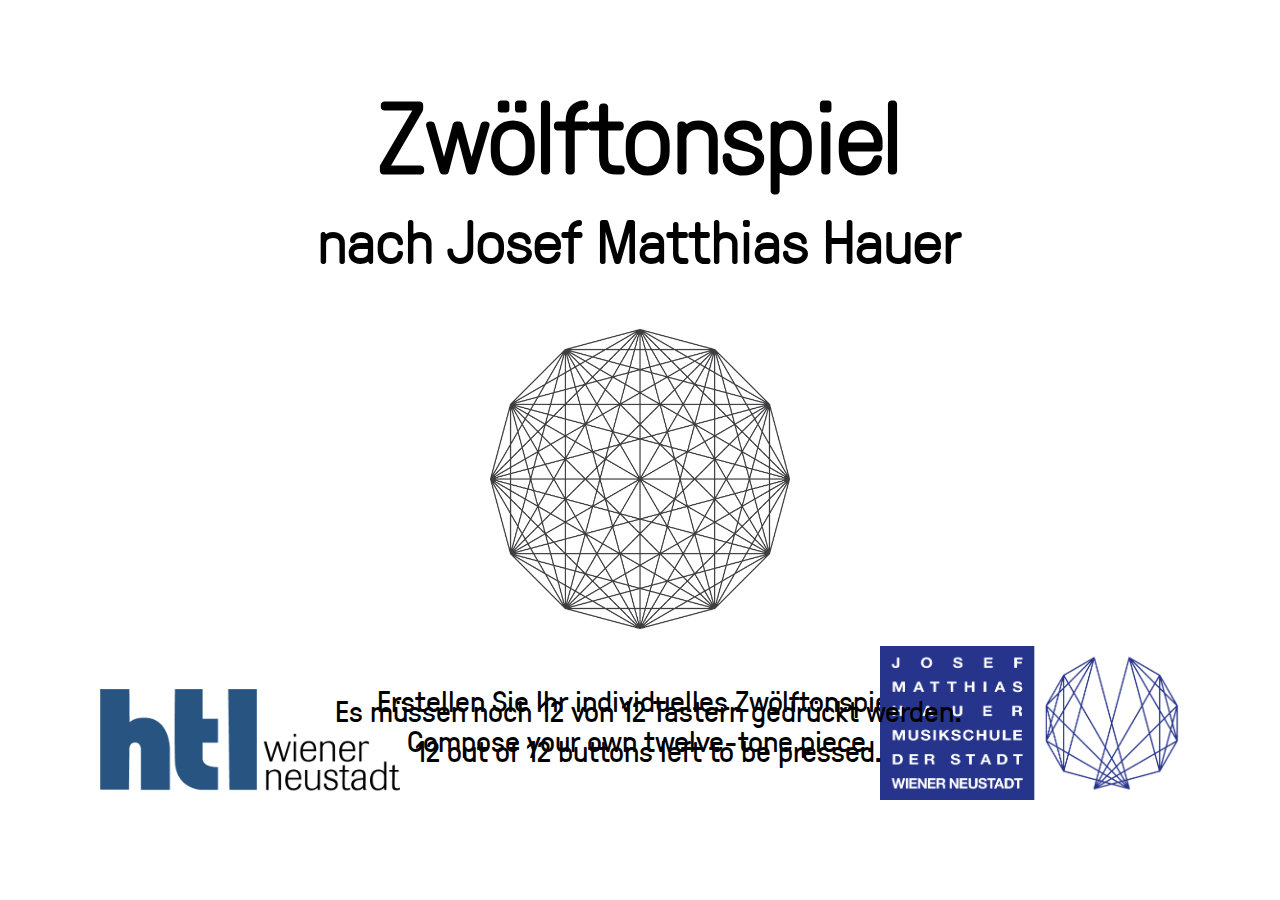
==== web/nr0.html @ dc2d52bd "changed two words and add Reis to last page" ====
<!DOCTYPE html>
<html>
<head>
  <title>Hauer On Repeat</title>
  <meta charset="utf-8" />

  <script src="https://ajax.googleapis.com/ajax/libs/jquery/3.3.1/jquery.min.js"></script>
    <link rel="stylesheet" type="text/css" href="style.css">
    <script src="script.js" type="application/javascript"></script>

  <script>
  setTimeout(fadew, 5000);
  setTimeout(change_page_to_nr01, 5500);

  function change_page_to_nr01(){
      window.location.href = "nr01.html";
  }

  </script>
</head>
<body>
    <div>
        <h1>Zwölftonspiel</h1><h2>nach Josef Matthias Hauer</h2>
    <div class="Content">
        <img src="Achsenkreuz.png" height="300px">

    </div>
        <p id="ContentText" style="top: 650px">
            Erstellen Sie Ihr individuelles Zwölftonspiel.
            <br>
            Compose your own twelve-tone piece.
        </p>

        <img class="logo" id="htllogo" src="htllogo.png" alt="htl logo">
        <img class="logo" id="musikschulelogo" src="musischullogo.png" alt="musikschule logo">
        <div class="Bottom Content">
            <p id="cntButtons">
                Es müssen noch 12 von 12 Taster gedrückt werden.
                <br>
                12 out of 12 buttons still to be pressed.
            </p>
            
        </div>
</div>

</body>
</html>
---- web/style.css ----
@font-face {
    font-family: myFirstFontRegular;
    src: url(gt-pressura-regular.woff);
}

@font-face {
    font-family: myFirstFontBold;
    src: url(gt-pressura-bold.woff);
}

@font-face {
    font-family: myFirstFontLight;
    src: url(gt-pressura-light.woff);
}

* {
    cursor: none !important;
}

.center {
    margin: auto;
    width: 50%;
    padding: 10px;
}

body {
    text-align: center;
}

h1 {
    font-size: 100px;
    /*text-shadow: 2px 2px #ff0000;*/
    font-family: myFirstFontLight;
    margin-bottom: 0px;
}

h2 {
    font-size: 60px;
    /*text-shadow: 2px 2px #ff0000;*/
    font-family: myFirstFontLight;
    margin-top: 0px;
}

p {
    font-size: 30px;
    font-family: myFirstFontRegular;
}

.Bottom {
    position: absolute;
    bottom: 100px;
}

#htllogo {
    left: 100px;
}

#musikschulelogo {
    right: 100px;
}

.logo{
    position: absolute;
    bottom: 100px;
    width: 300px;
}

#klaviatur {
    z-index: 0;
    position: absolute;
    left: 1470px;
    top: 415px;

    height: 150px;
}

#notenschrift {
    position: absolute;
    left: 200px;
    top: 325px;
}

#Header {
    font-size: 100px;
    /*text-shadow: 2px 2px #ff0000;*/
    font-family: myFirstFontLight;
    margin-bottom: -20px;
}

.Content {
    margin-left: 25%;
    width: 50%;
    text-align: center;

}

#loader {
    margin-top: 100px;
    margin-left: 42%;
}

.loader {
  border: 16px solid #f3f3f3;
  border-radius: 50%;
  border-top: 16px solid #3498db;
  width: 120px;
  height: 120px;
  animation: spin 2s linear infinite;
}


@keyframes spin {
  0% { transform: rotate(0deg); }
  100% { transform: rotate(360deg); }
}

#ContentText {
    width: 100%;
    text-align: center;
    position: absolute;
    top: 550px;
    left:0px;
    font-size: 30px;
    font-family: myFirstFontRegular;
}
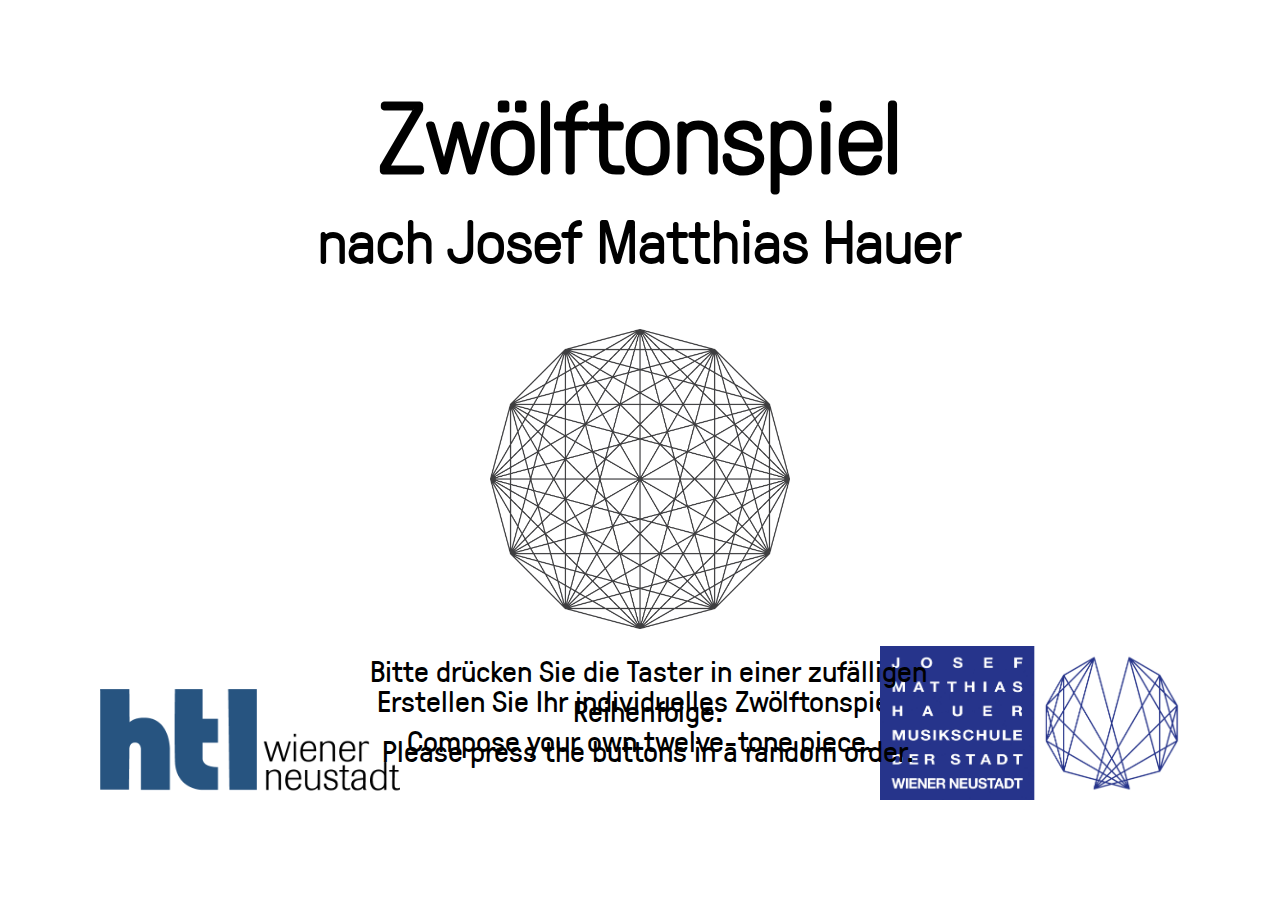
==== commit c6b63915: "add text (press buttons in random order)" ====
--- a/web/nr0.html
+++ b/web/nr0.html
@@ -9,12 +9,14 @@
     <script src="script.js" type="application/javascript"></script>
 
   <script>
-  setTimeout(fadew, 5000);
-  setTimeout(change_page_to_nr01, 5500);
+  setTimeout(fadew, 8000);
+  setTimeout(change_page_to_nr01, 8500);
 
   function change_page_to_nr01(){
       window.location.href = "nr01.html";
   }
+
+  setInterval(getBtnCnt, 100);
 
   </script>
 </head>
@@ -35,9 +37,9 @@
         <img class="logo" id="musikschulelogo" src="musischullogo.png" alt="musikschule logo">
         <div class="Bottom Content">
             <p id="cntButtons">
-                Es müssen noch 12 von 12 Taster gedrückt werden.
+                Bitte drücken Sie die Taster in einer zufälligen Reihenfolge.
                 <br>
-                12 out of 12 buttons still to be pressed.
+                Please press the buttons in a random order.
             </p>
             
         </div>
--- a/web/style.css
+++ b/web/style.css
@@ -123,3 +123,22 @@
     font-size: 30px;
     font-family: myFirstFontRegular;
 }
+
+@keyframes notenschrift_animation {
+    from {left: 200px}
+    to {left: -1300px}
+}
+
+#coverDiv {
+    position: absolute;
+    width: 1500px;
+    height: 300px;
+    left: 200px;
+    top: 325px;
+    background-color: white;
+    animation-name: notenschrift_animation;
+    animation-delay: 1.5s;
+    animation-duration: 5s;
+    animation-iteration-count: 1;
+    animation-fill-mode: forwards;
+}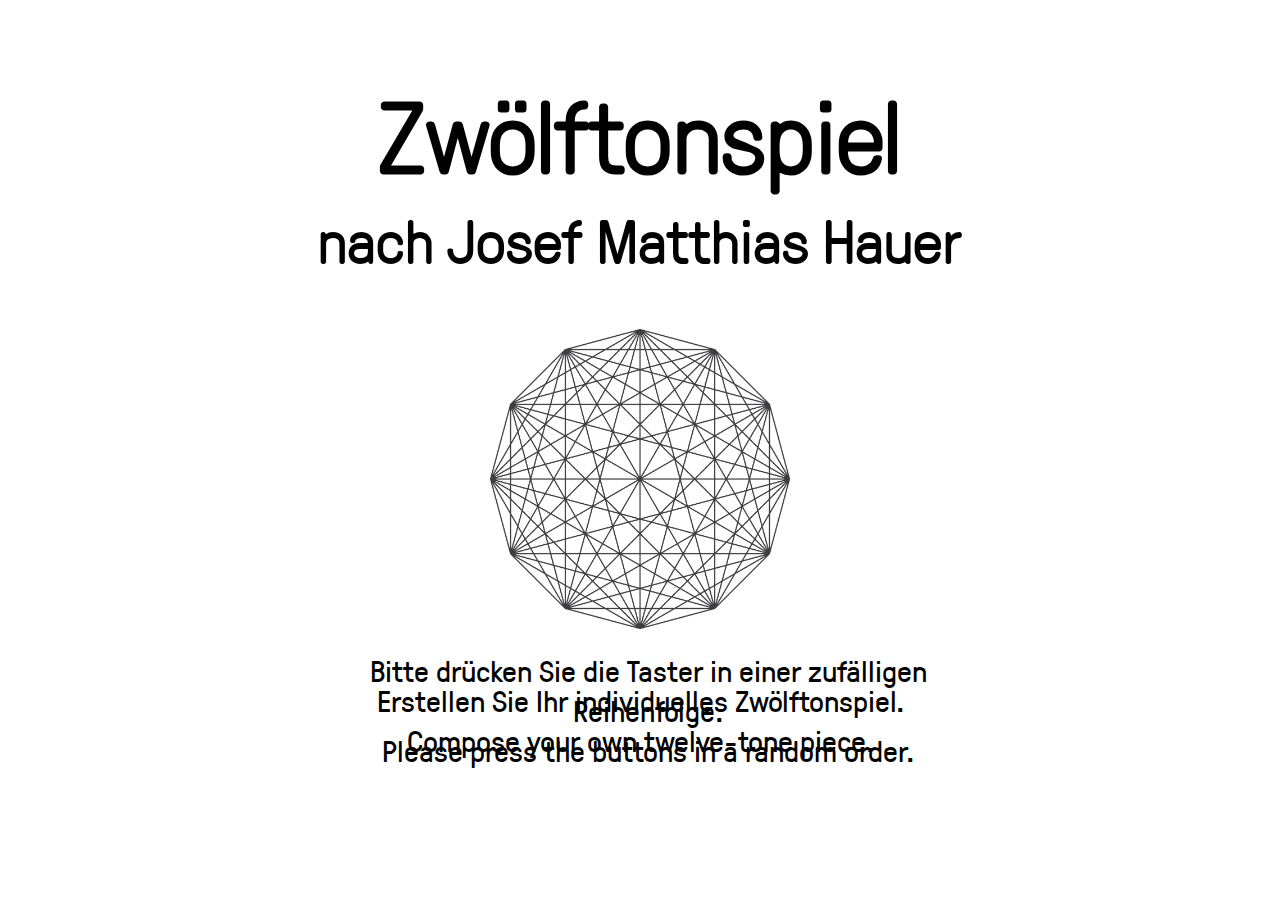
==== commit 11c7d2ea: "Set raspi config" ====
--- a/web/nr0.html
+++ b/web/nr0.html
@@ -33,8 +33,8 @@
             Compose your own twelve-tone piece.
         </p>
 
-        <img class="logo" id="htllogo" src="htllogo.png" alt="htl logo">
-        <img class="logo" id="musikschulelogo" src="musischullogo.png" alt="musikschule logo">
+<!--        <img class="logo" id="htllogo" src="htllogo.png" alt="htl logo">
+        <img class="logo" id="musikschulelogo" src="musischullogo.png" alt="musikschule logo"> -->
         <div class="Bottom Content">
             <p id="cntButtons">
                 Bitte drücken Sie die Taster in einer zufälligen Reihenfolge.
@@ -46,4 +46,4 @@
 </div>
 
 </body>
-</html> +</html> 
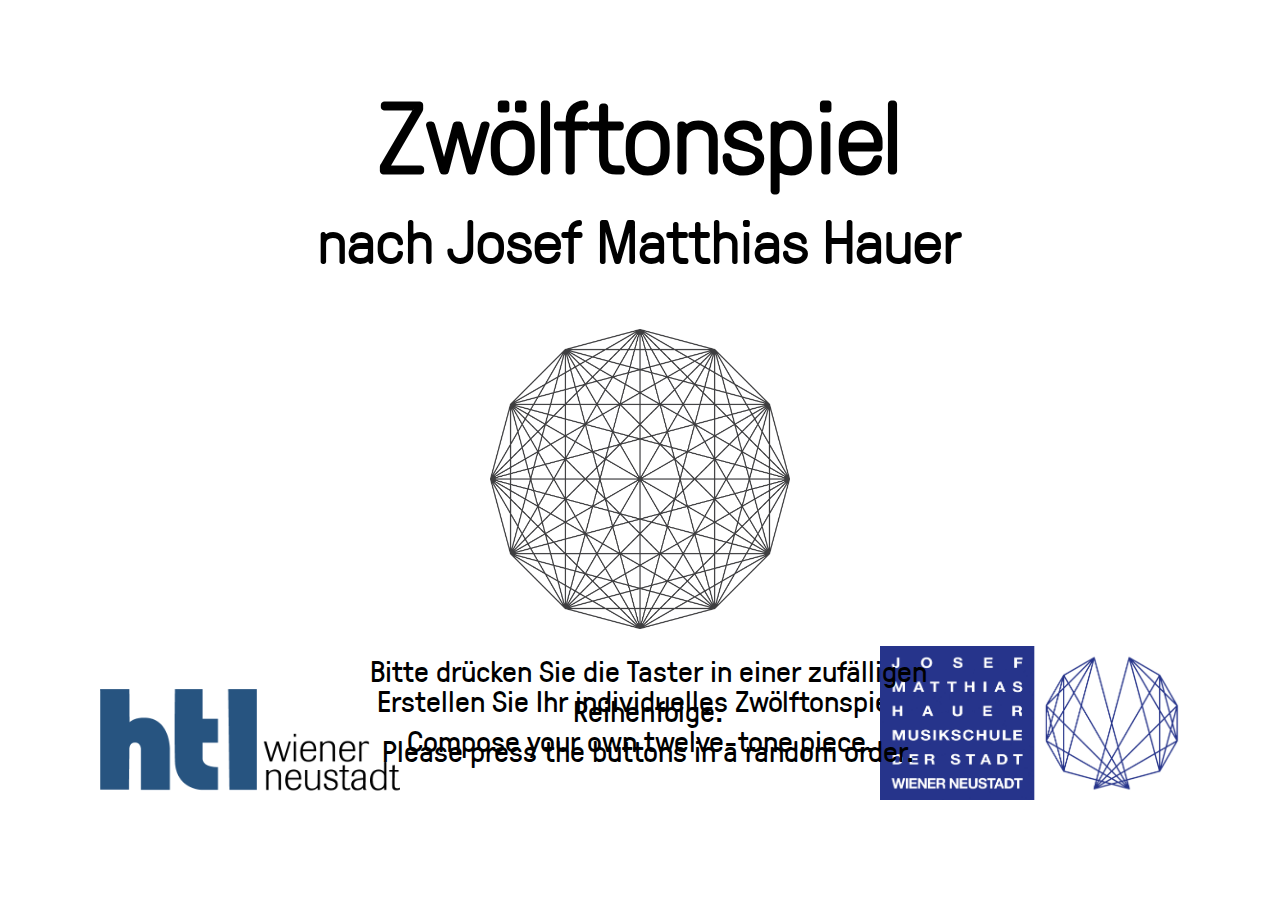
==== commit 99fbd936: "unhide logo" ====
--- a/web/nr0.html
+++ b/web/nr0.html
@@ -33,8 +33,8 @@
             Compose your own twelve-tone piece.
         </p>
 
-<!--        <img class="logo" id="htllogo" src="htllogo.png" alt="htl logo">
-        <img class="logo" id="musikschulelogo" src="musischullogo.png" alt="musikschule logo"> -->
+        <img class="logo" id="htllogo" src="htllogo.png" alt="htl logo">
+        <img class="logo" id="musikschulelogo" src="musischullogo.png" alt="musikschule logo"> 
         <div class="Bottom Content">
             <p id="cntButtons">
                 Bitte drücken Sie die Taster in einer zufälligen Reihenfolge.
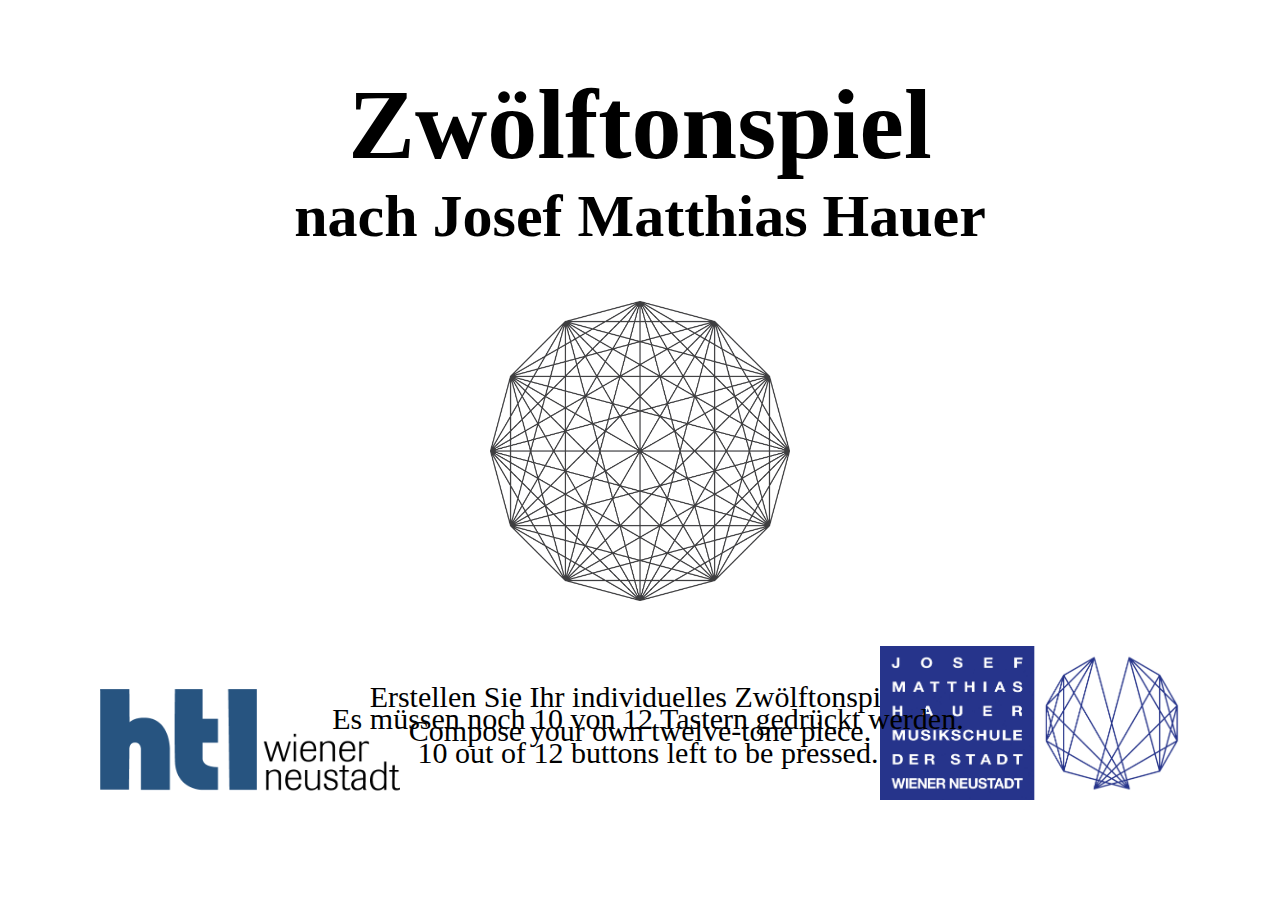
==== commit 169fa492: "work on instant visual feedback" ====
--- a/web/nr0.html
+++ b/web/nr0.html
@@ -17,6 +17,10 @@
   }
 
   setInterval(getBtnCnt, 100);
+
+  setInterval(function() { fetch('example.xml')         // TODO!
+      .then(response => response.text())
+      .then(text => parseAndDraw(text)); }, 100);
 
   </script>
 </head>
--- a/web/style.css
+++ b/web/style.css
@@ -1,16 +1,19 @@
 @font-face {
     font-family: myFirstFontRegular;
-    src: url(gt-pressura-regular.woff);
+    /*src: url(gt-pressura-regular.woff);*/
+    src: url("/usr/share/fonts/OTF/MetaSerifPro-Book.otf") format("opentype");
 }
 
 @font-face {
     font-family: myFirstFontBold;
-    src: url(gt-pressura-bold.woff);
+    /*src: url(gt-pressura-bold.woff);*/
+    src: url("/usr/share/fonts/OTF/MetaSerifPro-Bold.otf") format("opentype");
 }
 
 @font-face {
     font-family: myFirstFontLight;
-    src: url(gt-pressura-light.woff);
+    /*src: url(gt-pressura-light.woff);*/
+    src: url("/usr/share/fonts/OTF/MetaSerifPro-Light.otf") format("opentype");
 }
 
 * {
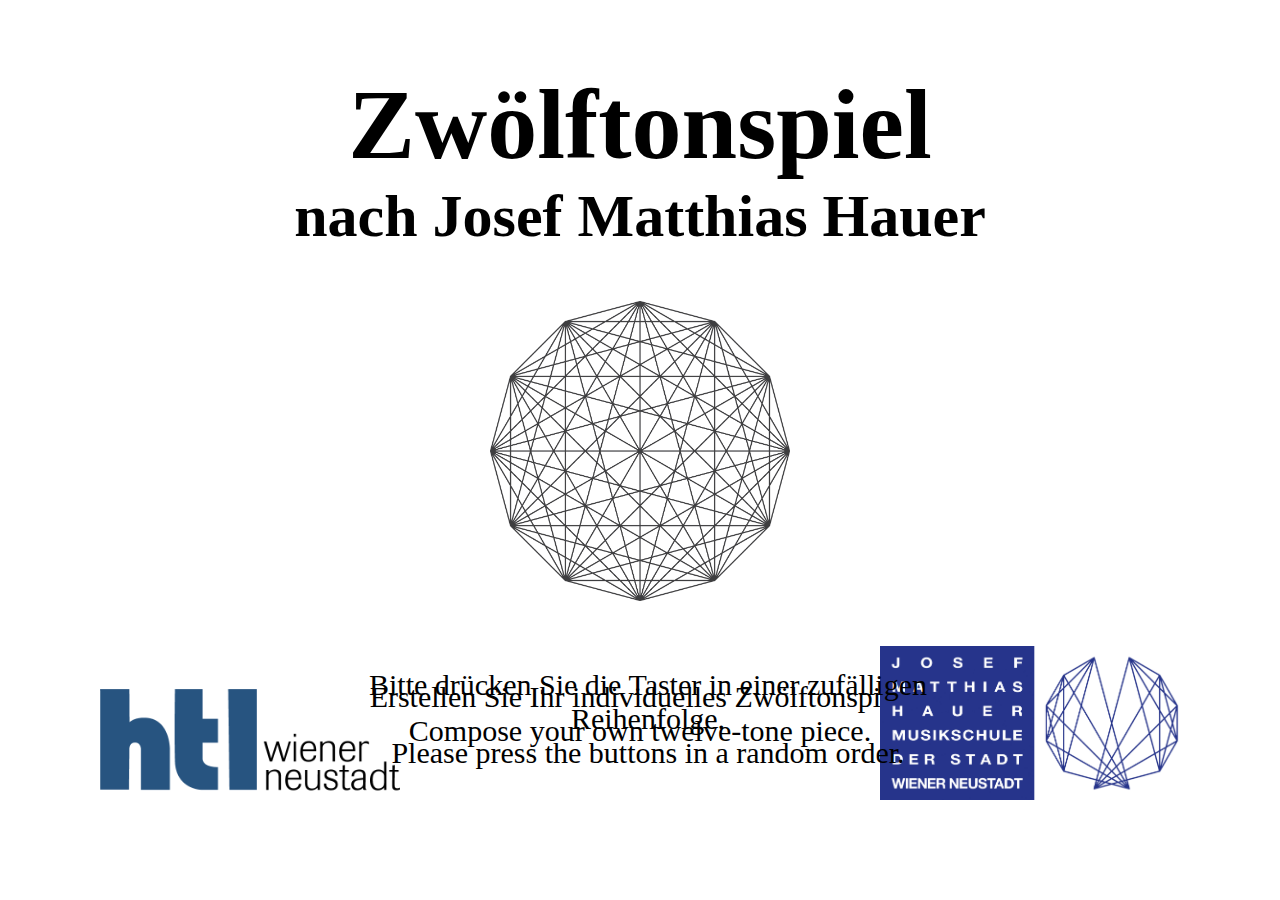
==== commit 809f0678: "finish instant visual feedback; add nr02.html" ====
--- a/web/nr0.html
+++ b/web/nr0.html
@@ -15,12 +15,6 @@
   function change_page_to_nr01(){
       window.location.href = "nr01.html";
   }
-
-  setInterval(getBtnCnt, 100);
-
-  setInterval(function() { fetch('example.xml')         // TODO!
-      .then(response => response.text())
-      .then(text => parseAndDraw(text)); }, 100);
 
   </script>
 </head>
